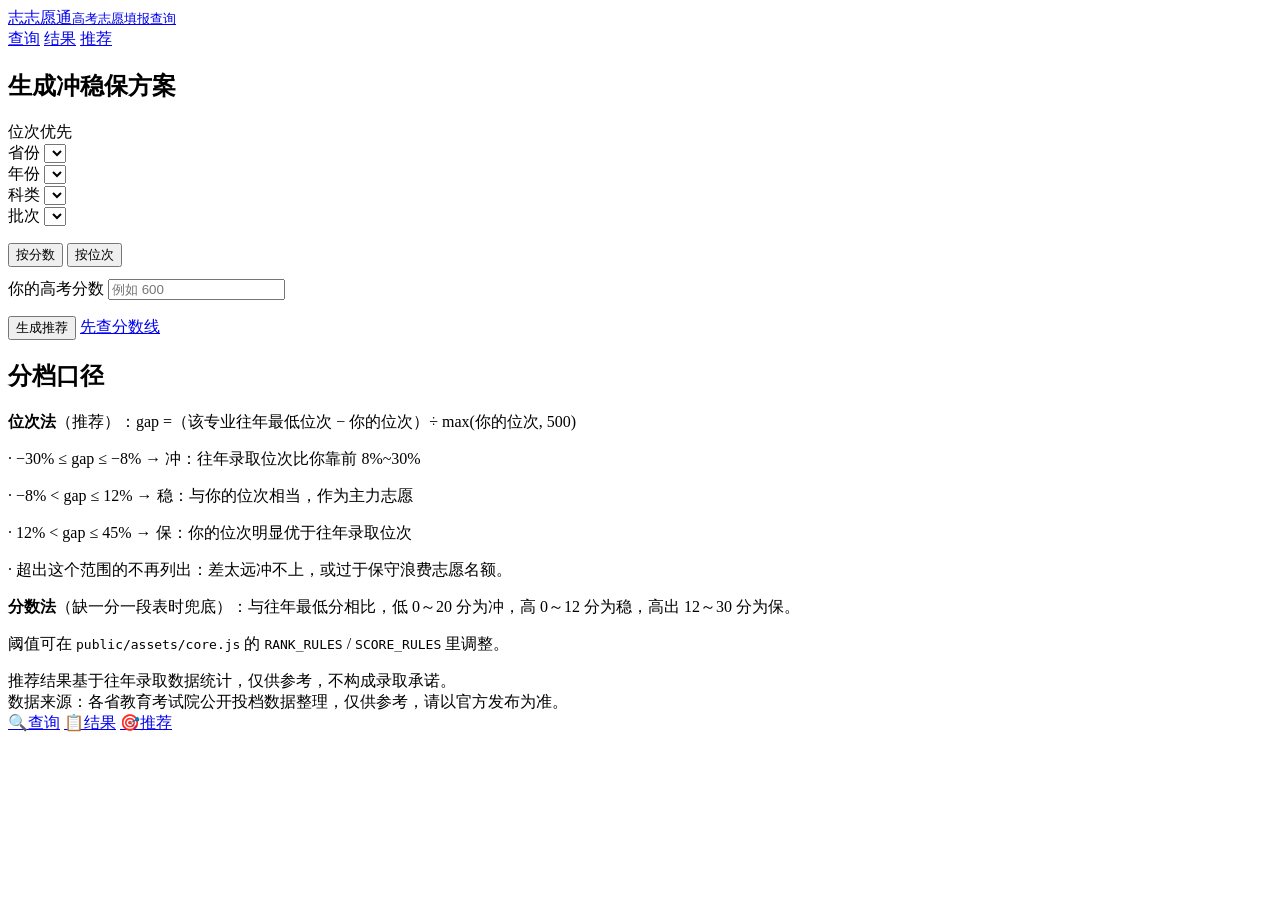
==== public/recommend.html @ 8b0774d6 "feat: 接入浙江2017-2025真实录取数据（静态版） public/data 改为按年份懒加载的真实数据（约20万条），README 更新在线体验链接与数据说明。" ====
<!doctype html>
<html lang="zh-CN">
  <head>
    <meta charset="utf-8" />
    <meta name="viewport" content="width=device-width, initial-scale=1, viewport-fit=cover" />
    <title>冲稳保推荐 · 输入分数或位次生成志愿方案</title>
    <meta name="theme-color" content="#2563eb" />
    <link rel="stylesheet" href="./assets/styles.css" />
    <link
      rel="icon"
      href="data:image/svg+xml,%3Csvg xmlns='http://www.w3.org/2000/svg' viewBox='0 0 32 32'%3E%3Crect width='32' height='32' rx='8' fill='%232563eb'/%3E%3Ctext x='16' y='23' font-size='19' text-anchor='middle' fill='white' font-family='sans-serif'%3E志%3C/text%3E%3C/svg%3E"
    />
  </head>
  <body>
    <header class="topbar">
      <div class="topbar-inner">
        <a class="brand" href="./index.html"><span class="logo">志</span>志愿通<small>高考志愿填报查询</small></a>
        <nav class="topnav">
          <a data-nav="index.html" href="./index.html">查询</a>
          <a data-nav="results.html" href="./results.html">结果</a>
          <a data-nav="recommend.html" href="./recommend.html">推荐</a>
        </nav>
      </div>
    </header>

    <main class="app">
      <div id="mode-notice" class="notice" hidden></div>

      <section class="card">
        <div class="card-title">
          <h2>生成冲稳保方案</h2>
          <span class="sub">位次优先</span>
        </div>
        <form id="recommend-form" novalidate>
          <div class="filters">
            <div class="field">
              <label for="province">省份</label>
              <select id="province" name="province"></select>
            </div>
            <div class="field">
              <label for="year">年份</label>
              <select id="year" name="year"></select>
            </div>
            <div class="field">
              <label for="subject">科类</label>
              <select id="subject" name="subject"></select>
            </div>
            <div class="field">
              <label for="batch">批次</label>
              <select id="batch" name="batch"></select>
            </div>
          </div>

          <div style="margin-top: 16px">
            <div class="segmented" role="tablist">
              <button type="button" data-mode="score" class="is-active">按分数</button>
              <button type="button" data-mode="rank">按位次</button>
            </div>
            <div class="field" style="margin-top: 12px">
              <label for="value-input" id="value-label">你的高考分数</label>
              <input id="value-input" type="text" inputmode="numeric" placeholder="例如 600" />
            </div>
            <p class="small muted" id="value-hint" style="margin-top: 6px"></p>
          </div>

          <div class="actions">
            <button class="btn btn-primary" type="submit">生成推荐</button>
            <a class="btn btn-ghost" href="./index.html">先查分数线</a>
          </div>
        </form>
      </section>

      <div id="recommend-note"></div>
      <div class="summary-bar" id="recommend-summary" style="margin-bottom: 14px"></div>
      <div id="recommend-result"></div>
      <div id="bucket-area"></div>

      <section class="card" id="rules-card">
        <div class="card-title"><h2>分档口径</h2></div>
        <div class="small muted">
          <p><b>位次法</b>（推荐）：gap =（该专业往年最低位次 − 你的位次）÷ max(你的位次, 500)</p>
          <p>· −30% ≤ gap ≤ −8% → <span style="color: var(--chong)">冲</span>：往年录取位次比你靠前 8%~30%</p>
          <p>· −8% &lt; gap ≤ 12% → <span style="color: var(--wen)">稳</span>：与你的位次相当，作为主力志愿</p>
          <p>· 12% &lt; gap ≤ 45% → <span style="color: var(--bao)">保</span>：你的位次明显优于往年录取位次</p>
          <p>· 超出这个范围的不再列出：差太远冲不上，或过于保守浪费志愿名额。</p>
          <p style="margin-top: 10px"><b>分数法</b>（缺一分一段表时兜底）：与往年最低分相比，低 0～20 分为冲，高 0～12 分为稳，高出 12～30 分为保。</p>
          <p style="margin-top: 10px">阈值可在 <code>public/assets/core.js</code> 的 <code>RANK_RULES</code> / <code>SCORE_RULES</code> 里调整。</p>
        </div>
      </section>

      <footer class="footer">
        推荐结果基于往年录取数据统计，仅供参考，不构成录取承诺。<br />
        <span id="data-source-note">数据来源：各省教育考试院公开投档数据整理，仅供参考，请以官方发布为准。</span>
      </footer>
    </main>

    <nav class="tabbar">
      <a data-nav="index.html" href="./index.html"><span class="ico">🔍</span>查询</a>
      <a data-nav="results.html" href="./results.html"><span class="ico">📋</span>结果</a>
      <a data-nav="recommend.html" href="./recommend.html"><span class="ico">🎯</span>推荐</a>
    </nav>

    <script type="module" src="./assets/app.js"></script>
  </body>
</html>
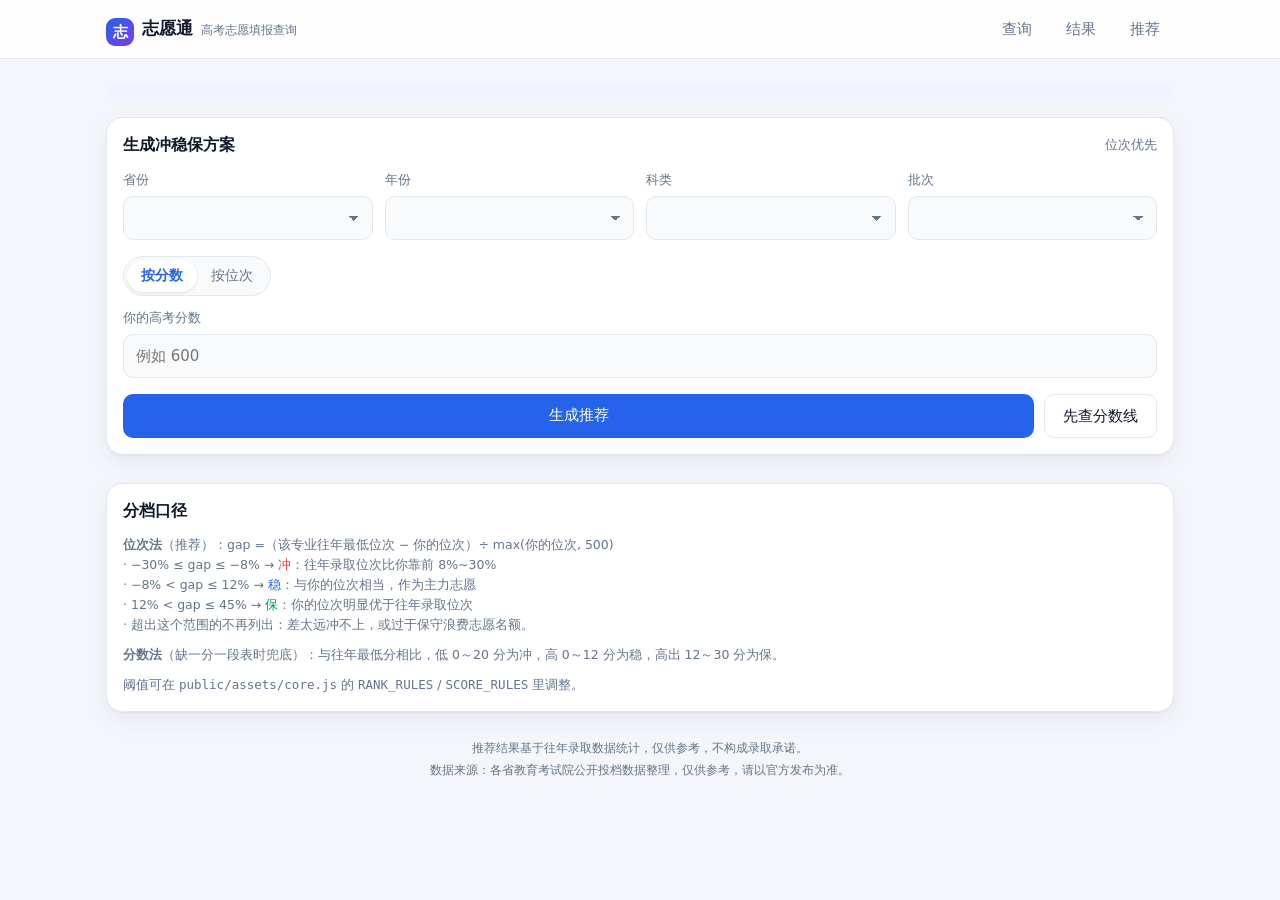
==== commit f29b91b0: "feat: 新增全站 AI 助手（聊天挂件 + /api/chat + 三级降级） - assistant-core.mjs 三端共享内核：系统提示词、本地规则引擎、OpenAI 兼容工具调用循环 -" ====
--- a/public/recommend.html
+++ b/public/recommend.html
@@ -101,5 +101,6 @@
     </nav>
 
     <script type="module" src="./assets/app.js"></script>
+    <script type="module" src="./assets/assistant.js"></script>
   </body>
 </html>
--- a/public/assets/styles.css
+++ b/public/assets/styles.css
@@ -0,0 +1,1149 @@
+/* 高考志愿填报查询平台 · 移动优先样式表 */
+
+:root {
+  --bg: #f4f6fb;
+  --surface: #ffffff;
+  --surface-2: #f8fafc;
+  --text: #0f172a;
+  --muted: #64748b;
+  --border: #e2e8f0;
+  --primary: #2563eb;
+  --primary-soft: #eff4ff;
+  --chong: #ef4444;
+  --chong-soft: #fef2f2;
+  --wen: #2563eb;
+  --wen-soft: #eff4ff;
+  --bao: #059669;
+  --bao-soft: #ecfdf5;
+  --radius: 16px;
+  --radius-sm: 10px;
+  --shadow: 0 1px 2px rgba(15, 23, 42, 0.04), 0 8px 24px rgba(15, 23, 42, 0.06);
+  --nav-height: 60px;
+}
+
+@media (prefers-color-scheme: dark) {
+  :root {
+    --bg: #0b1120;
+    --surface: #131c31;
+    --surface-2: #1a2439;
+    --text: #e8eefc;
+    --muted: #94a3b8;
+    --border: #26324c;
+    --primary: #60a5fa;
+    --primary-soft: #1b2a4a;
+    --chong: #f87171;
+    --chong-soft: #3a1d20;
+    --wen: #60a5fa;
+    --wen-soft: #1b2a4a;
+    --bao: #34d399;
+    --bao-soft: #10322a;
+    --shadow: 0 1px 2px rgba(0, 0, 0, 0.4), 0 8px 24px rgba(0, 0, 0, 0.35);
+  }
+}
+
+* {
+  box-sizing: border-box;
+}
+
+html {
+  -webkit-text-size-adjust: 100%;
+}
+
+body {
+  margin: 0;
+  background: var(--bg);
+  color: var(--text);
+  font-family: system-ui, -apple-system, "Segoe UI", "PingFang SC", "Hiragino Sans GB", "Microsoft YaHei", sans-serif;
+  font-size: 15px;
+  line-height: 1.6;
+  padding-bottom: calc(var(--nav-height) + env(safe-area-inset-bottom, 0px));
+}
+
+a {
+  color: var(--primary);
+  text-decoration: none;
+}
+
+h1,
+h2,
+h3,
+h4 {
+  margin: 0;
+  line-height: 1.35;
+  font-weight: 650;
+}
+
+p {
+  margin: 0;
+}
+
+/* ------------------------------ 布局 ------------------------------ */
+
+.app {
+  max-width: 1100px;
+  margin: 0 auto;
+  padding: 16px;
+}
+
+.topbar {
+  position: sticky;
+  top: 0;
+  z-index: 20;
+  background: color-mix(in srgb, var(--surface) 88%, transparent);
+  backdrop-filter: blur(12px);
+  border-bottom: 1px solid var(--border);
+}
+
+.topbar-inner {
+  max-width: 1100px;
+  margin: 0 auto;
+  padding: 10px 16px;
+  display: flex;
+  align-items: center;
+  gap: 12px;
+}
+
+.brand {
+  display: flex;
+  align-items: baseline;
+  gap: 8px;
+  color: var(--text);
+  font-weight: 700;
+  font-size: 17px;
+}
+
+.brand .logo {
+  display: inline-grid;
+  place-items: center;
+  width: 28px;
+  height: 28px;
+  border-radius: 9px;
+  background: linear-gradient(135deg, var(--primary), #7c3aed);
+  color: #fff;
+  font-size: 15px;
+  transform: translateY(3px);
+}
+
+.brand small {
+  color: var(--muted);
+  font-weight: 500;
+  font-size: 12px;
+}
+
+.topnav {
+  display: none;
+  margin-left: auto;
+  gap: 6px;
+}
+
+.topnav a {
+  padding: 7px 14px;
+  border-radius: 999px;
+  color: var(--muted);
+  font-weight: 500;
+}
+
+.topnav a.is-active {
+  background: var(--primary-soft);
+  color: var(--primary);
+}
+
+.tabbar {
+  position: fixed;
+  left: 0;
+  right: 0;
+  bottom: 0;
+  z-index: 30;
+  display: flex;
+  background: var(--surface);
+  border-top: 1px solid var(--border);
+  padding-bottom: env(safe-area-inset-bottom, 0px);
+}
+
+.tabbar a {
+  flex: 1;
+  display: flex;
+  flex-direction: column;
+  align-items: center;
+  justify-content: center;
+  gap: 2px;
+  height: var(--nav-height);
+  color: var(--muted);
+  font-size: 12px;
+}
+
+.tabbar a.is-active {
+  color: var(--primary);
+  font-weight: 600;
+}
+
+.tabbar .ico {
+  font-size: 19px;
+  line-height: 1;
+}
+
+@media (min-width: 760px) {
+  body {
+    padding-bottom: 24px;
+  }
+
+  .topnav {
+    display: flex;
+  }
+
+  .tabbar {
+    display: none;
+  }
+
+  .app {
+    padding: 24px 16px 48px;
+  }
+}
+
+/* ------------------------------ 通用组件 ------------------------------ */
+
+.card {
+  background: var(--surface);
+  border: 1px solid var(--border);
+  border-radius: var(--radius);
+  box-shadow: var(--shadow);
+  padding: 16px;
+  margin-bottom: 14px;
+}
+
+.card-title {
+  display: flex;
+  align-items: center;
+  justify-content: space-between;
+  gap: 10px;
+  margin-bottom: 14px;
+}
+
+.card-title h2 {
+  font-size: 16px;
+}
+
+.card-title .sub {
+  color: var(--muted);
+  font-size: 12.5px;
+  font-weight: 400;
+}
+
+.hero {
+  padding: 22px 18px;
+  border-radius: var(--radius);
+  background: linear-gradient(140deg, #2563eb, #6d28d9 70%);
+  color: #fff;
+  margin-bottom: 14px;
+}
+
+.hero h1 {
+  font-size: 21px;
+  margin-bottom: 6px;
+}
+
+.hero p {
+  font-size: 13.5px;
+  opacity: 0.9;
+}
+
+.hero .hero-stats {
+  display: flex;
+  flex-wrap: wrap;
+  gap: 8px 18px;
+  margin-top: 14px;
+  font-size: 12.5px;
+  opacity: 0.95;
+}
+
+.hero .hero-stats b {
+  font-size: 16px;
+  font-variant-numeric: tabular-nums;
+}
+
+.muted {
+  color: var(--muted);
+}
+
+.small {
+  font-size: 12.5px;
+}
+
+.num {
+  font-variant-numeric: tabular-nums;
+}
+
+/* ------------------------------ 表单 ------------------------------ */
+
+.filters {
+  display: grid;
+  gap: 12px;
+  grid-template-columns: 1fr;
+}
+
+@media (min-width: 620px) {
+  .filters {
+    grid-template-columns: repeat(2, minmax(0, 1fr));
+  }
+}
+
+@media (min-width: 900px) {
+  .filters {
+    grid-template-columns: repeat(4, minmax(0, 1fr));
+  }
+
+  .filters .span-2 {
+    grid-column: span 2;
+  }
+}
+
+.field label {
+  display: block;
+  margin-bottom: 6px;
+  color: var(--muted);
+  font-size: 12.5px;
+  font-weight: 500;
+}
+
+select,
+input[type="text"],
+input[type="number"],
+input[type="search"] {
+  width: 100%;
+  height: 44px;
+  padding: 0 12px;
+  border: 1px solid var(--border);
+  border-radius: var(--radius-sm);
+  background: var(--surface-2);
+  color: var(--text);
+  font-size: 15px;
+  font-family: inherit;
+  appearance: none;
+}
+
+select {
+  background-image: linear-gradient(45deg, transparent 50%, var(--muted) 50%),
+    linear-gradient(135deg, var(--muted) 50%, transparent 50%);
+  background-position: calc(100% - 18px) 19px, calc(100% - 13px) 19px;
+  background-size: 5px 5px, 5px 5px;
+  background-repeat: no-repeat;
+  padding-right: 34px;
+}
+
+input:focus,
+select:focus {
+  outline: 2px solid color-mix(in srgb, var(--primary) 45%, transparent);
+  outline-offset: 1px;
+  border-color: var(--primary);
+}
+
+.actions {
+  display: flex;
+  gap: 10px;
+  margin-top: 16px;
+  flex-wrap: wrap;
+}
+
+.btn {
+  display: inline-flex;
+  align-items: center;
+  justify-content: center;
+  gap: 6px;
+  height: 44px;
+  padding: 0 18px;
+  border: 1px solid transparent;
+  border-radius: var(--radius-sm);
+  background: var(--surface-2);
+  color: var(--text);
+  font-size: 15px;
+  font-family: inherit;
+  font-weight: 550;
+  cursor: pointer;
+  white-space: nowrap;
+}
+
+.btn-primary {
+  flex: 1;
+  background: var(--primary);
+  color: #fff;
+}
+
+.btn-primary:active {
+  filter: brightness(0.94);
+}
+
+.btn-ghost {
+  border-color: var(--border);
+  background: transparent;
+  color: var(--text);
+  font-weight: 500;
+}
+
+.btn-sm {
+  height: 34px;
+  padding: 0 12px;
+  font-size: 13px;
+}
+
+.segmented {
+  display: inline-flex;
+  padding: 3px;
+  border-radius: 999px;
+  background: var(--surface-2);
+  border: 1px solid var(--border);
+}
+
+.segmented button {
+  border: 0;
+  background: transparent;
+  color: var(--muted);
+  padding: 7px 14px;
+  border-radius: 999px;
+  font-size: 13.5px;
+  font-family: inherit;
+  cursor: pointer;
+}
+
+.segmented button.is-active {
+  background: var(--surface);
+  color: var(--primary);
+  font-weight: 600;
+  box-shadow: 0 1px 3px rgba(15, 23, 42, 0.12);
+}
+
+/* ------------------------------ 标签 / 徽标 ------------------------------ */
+
+.tags {
+  display: inline-flex;
+  flex-wrap: wrap;
+  gap: 4px;
+  vertical-align: middle;
+}
+
+.tag {
+  padding: 1px 6px;
+  border-radius: 6px;
+  background: var(--surface-2);
+  border: 1px solid var(--border);
+  color: var(--muted);
+  font-size: 11px;
+  font-weight: 500;
+  line-height: 1.7;
+}
+
+.tag-985 {
+  background: #fff1f2;
+  border-color: #fecdd3;
+  color: #be123c;
+}
+
+.tag-211 {
+  background: #eef2ff;
+  border-color: #c7d2fe;
+  color: #4338ca;
+}
+
+.tag-syl {
+  background: #ecfeff;
+  border-color: #a5f3fc;
+  color: #0e7490;
+}
+
+@media (prefers-color-scheme: dark) {
+  .tag-985 {
+    background: #3a1d20;
+    border-color: #7f1d1d;
+    color: #fca5a5;
+  }
+
+  .tag-211 {
+    background: #1e2547;
+    border-color: #3730a3;
+    color: #a5b4fc;
+  }
+
+  .tag-syl {
+    background: #10322f;
+    border-color: #155e63;
+    color: #67e8f9;
+  }
+}
+
+.pill {
+  display: inline-flex;
+  align-items: center;
+  gap: 6px;
+  padding: 4px 10px;
+  border-radius: 999px;
+  border: 1px solid var(--border);
+  background: var(--surface-2);
+  font-size: 12.5px;
+  color: var(--text);
+}
+
+.pill b {
+  color: var(--primary);
+}
+
+.chips {
+  display: flex;
+  flex-wrap: wrap;
+  gap: 8px;
+}
+
+/* ------------------------------ 结果表格 ------------------------------ */
+
+.table-wrap {
+  margin: 0 -16px;
+}
+
+.data-table {
+  width: 100%;
+  border-collapse: collapse;
+  font-size: 13.5px;
+}
+
+.data-table th {
+  text-align: left;
+  padding: 10px 12px;
+  color: var(--muted);
+  font-size: 12.5px;
+  font-weight: 500;
+  border-bottom: 1px solid var(--border);
+  white-space: nowrap;
+}
+
+.data-table td {
+  padding: 12px;
+  border-bottom: 1px solid var(--border);
+  vertical-align: top;
+}
+
+.data-table tbody tr:hover {
+  background: var(--surface-2);
+}
+
+.cell-school {
+  min-width: 150px;
+}
+
+.cell-school .name {
+  font-weight: 600;
+  font-size: 14px;
+}
+
+.cell-school .loc {
+  color: var(--muted);
+  font-size: 12px;
+}
+
+.cell-major .name {
+  font-weight: 500;
+}
+
+.cell-major .req {
+  color: var(--muted);
+  font-size: 12px;
+}
+
+.strong-score {
+  font-weight: 650;
+  font-variant-numeric: tabular-nums;
+}
+
+@media (max-width: 719px) {
+  .table-wrap {
+    margin: 0;
+  }
+
+  .data-table thead {
+    display: none;
+  }
+
+  .data-table,
+  .data-table tbody,
+  .data-table tr,
+  .data-table td {
+    display: block;
+    width: 100%;
+  }
+
+  .data-table tbody tr {
+    border: 1px solid var(--border);
+    border-radius: var(--radius-sm);
+    background: var(--surface-2);
+    padding: 10px 12px;
+    margin-bottom: 10px;
+  }
+
+  .data-table td {
+    display: flex;
+    align-items: center;
+    justify-content: space-between;
+    gap: 12px;
+    padding: 4px 0;
+    border: 0;
+    text-align: right;
+  }
+
+  .data-table td::before {
+    content: attr(data-label);
+    color: var(--muted);
+    font-size: 12.5px;
+    flex: 0 0 auto;
+  }
+
+  .data-table td.cell-school {
+    display: block;
+    text-align: left;
+    padding-bottom: 8px;
+    border-bottom: 1px dashed var(--border);
+    margin-bottom: 6px;
+  }
+
+  .data-table td.cell-school::before,
+  .data-table td.cell-major::before {
+    display: none;
+  }
+
+  .data-table td.cell-major {
+    display: block;
+    text-align: left;
+  }
+}
+
+/* ------------------------------ 学校卡片 ------------------------------ */
+
+.school-list {
+  display: grid;
+  gap: 12px;
+}
+
+.school-card {
+  border: 1px solid var(--border);
+  border-radius: var(--radius);
+  background: var(--surface);
+  padding: 14px;
+}
+
+.school-card .head {
+  display: flex;
+  align-items: flex-start;
+  justify-content: space-between;
+  gap: 10px;
+}
+
+.school-card h3 {
+  font-size: 15.5px;
+  display: flex;
+  align-items: center;
+  gap: 6px;
+  flex-wrap: wrap;
+}
+
+.school-card .loc {
+  color: var(--muted);
+  font-size: 12.5px;
+  margin-top: 2px;
+}
+
+.metrics {
+  display: grid;
+  grid-template-columns: repeat(3, minmax(0, 1fr));
+  gap: 8px;
+  margin: 12px 0;
+  padding: 10px 0;
+  border-top: 1px dashed var(--border);
+  border-bottom: 1px dashed var(--border);
+}
+
+.metric {
+  text-align: center;
+}
+
+.metric .k {
+  color: var(--muted);
+  font-size: 11.5px;
+  display: block;
+}
+
+.metric .v {
+  font-size: 16px;
+  font-weight: 650;
+  font-variant-numeric: tabular-nums;
+}
+
+.major-chips {
+  display: flex;
+  flex-wrap: wrap;
+  gap: 6px;
+  margin-bottom: 10px;
+}
+
+.major-chip {
+  border: 1px solid var(--border);
+  background: var(--surface-2);
+  border-radius: 8px;
+  padding: 3px 8px;
+  font-size: 12px;
+}
+
+.major-chip b {
+  font-variant-numeric: tabular-nums;
+}
+
+.card-foot {
+  display: flex;
+  justify-content: flex-end;
+}
+
+/* ------------------------------ 冲稳保 ------------------------------ */
+
+.bucket-tabs {
+  display: flex;
+  gap: 8px;
+  margin-bottom: 12px;
+}
+
+.bucket-tab {
+  flex: 1;
+  border: 1px solid var(--border);
+  background: var(--surface);
+  border-radius: var(--radius-sm);
+  padding: 10px 6px;
+  cursor: pointer;
+  font-family: inherit;
+  color: var(--text);
+  text-align: center;
+}
+
+.bucket-tab .label {
+  display: block;
+  font-size: 17px;
+  font-weight: 700;
+}
+
+.bucket-tab .count {
+  display: block;
+  font-size: 12px;
+  color: var(--muted);
+  font-variant-numeric: tabular-nums;
+}
+
+.bucket-tab[data-bucket="chong"].is-active {
+  border-color: var(--chong);
+  background: var(--chong-soft);
+  color: var(--chong);
+}
+
+.bucket-tab[data-bucket="wen"].is-active {
+  border-color: var(--wen);
+  background: var(--wen-soft);
+  color: var(--wen);
+}
+
+.bucket-tab[data-bucket="bao"].is-active {
+  border-color: var(--bao);
+  background: var(--bao-soft);
+  color: var(--bao);
+}
+
+.bucket-hint {
+  display: flex;
+  gap: 8px;
+  align-items: flex-start;
+  padding: 10px 12px;
+  border-radius: var(--radius-sm);
+  font-size: 12.5px;
+  margin-bottom: 14px;
+}
+
+.bucket-hint[data-bucket="chong"] {
+  background: var(--chong-soft);
+  color: var(--chong);
+}
+
+.bucket-hint[data-bucket="wen"] {
+  background: var(--wen-soft);
+  color: var(--wen);
+}
+
+.bucket-hint[data-bucket="bao"] {
+  background: var(--bao-soft);
+  color: var(--bao);
+}
+
+.bucket-panel {
+  display: none;
+}
+
+.bucket-panel.is-active {
+  display: block;
+}
+
+/* ------------------------------ 其他 ------------------------------ */
+
+.pager {
+  display: flex;
+  align-items: center;
+  justify-content: center;
+  gap: 12px;
+  margin-top: 16px;
+}
+
+.pager .info {
+  color: var(--muted);
+  font-size: 13px;
+  font-variant-numeric: tabular-nums;
+}
+
+.empty {
+  text-align: center;
+  padding: 36px 16px;
+  color: var(--muted);
+}
+
+.empty .big {
+  font-size: 30px;
+  margin-bottom: 8px;
+}
+
+.notice {
+  display: flex;
+  gap: 8px;
+  padding: 10px 12px;
+  border-radius: var(--radius-sm);
+  background: var(--primary-soft);
+  color: var(--primary);
+  font-size: 12.5px;
+  margin-bottom: 14px;
+}
+
+.loading {
+  padding: 40px;
+  text-align: center;
+  color: var(--muted);
+}
+
+.spinner {
+  display: inline-block;
+  width: 22px;
+  height: 22px;
+  border: 2.5px solid var(--border);
+  border-top-color: var(--primary);
+  border-radius: 50%;
+  animation: spin 0.7s linear infinite;
+  margin-bottom: 8px;
+}
+
+@keyframes spin {
+  to {
+    transform: rotate(360deg);
+  }
+}
+
+.summary-bar {
+  display: flex;
+  flex-wrap: wrap;
+  gap: 8px;
+  align-items: center;
+}
+
+.footer {
+  margin: 26px 0 10px;
+  color: var(--muted);
+  font-size: 12px;
+  text-align: center;
+  line-height: 1.8;
+}
+
+.history-list {
+  display: flex;
+  flex-wrap: wrap;
+  gap: 8px;
+}
+
+.history-list a {
+  font-size: 12.5px;
+}
+
+.sr-only {
+  position: absolute;
+  width: 1px;
+  height: 1px;
+  overflow: hidden;
+  clip: rect(0 0 0 0);
+  white-space: nowrap;
+}
+
+/* ------------------------------ AI 助手挂件 ------------------------------ */
+
+.ai-widget {
+  position: fixed;
+  right: 16px;
+  bottom: calc(var(--nav-height) + 16px + env(safe-area-inset-bottom, 0px));
+  z-index: 40;
+  font-size: 14px;
+}
+
+@media (min-width: 760px) {
+  .ai-widget {
+    bottom: 24px;
+  }
+}
+
+.ai-fab {
+  display: grid;
+  place-items: center;
+  width: 52px;
+  height: 52px;
+  margin-left: auto;
+  border: 0;
+  border-radius: 50%;
+  background: linear-gradient(135deg, #fde047, #f59e0b 55%, #b45309);
+  color: #fff;
+  box-shadow: 0 6px 20px rgba(217, 119, 6, 0.45);
+  cursor: pointer;
+  transition: transform 0.15s ease;
+}
+
+.ai-fab:hover {
+  transform: scale(1.06);
+}
+
+.ai-fab-icon {
+  display: block;
+  width: 32px;
+  height: 32px;
+}
+
+.ai-fab-icon svg,
+.ai-avatar svg {
+  display: block;
+  width: 100%;
+  height: 100%;
+}
+
+.ai-panel {
+  position: absolute;
+  right: 0;
+  bottom: 64px;
+  display: flex;
+  flex-direction: column;
+  width: min(380px, calc(100vw - 32px));
+  height: min(560px, max(420px, calc(100vh - 190px)));
+  border: 1px solid var(--border);
+  border-radius: var(--radius);
+  background: var(--surface);
+  box-shadow: 0 12px 40px rgba(15, 23, 42, 0.22);
+  overflow: hidden;
+}
+
+.ai-header {
+  display: flex;
+  align-items: center;
+  justify-content: space-between;
+  gap: 10px;
+  padding: 12px 14px;
+  border-bottom: 1px solid var(--border);
+  background: var(--surface-2);
+}
+
+.ai-title {
+  display: flex;
+  align-items: center;
+  gap: 10px;
+}
+
+.ai-title small {
+  display: block;
+  color: var(--muted);
+  font-size: 11.5px;
+  font-weight: 400;
+}
+
+.ai-avatar {
+  display: block;
+  width: 36px;
+  height: 36px;
+  border-radius: 50%;
+  overflow: hidden;
+  background: transparent;
+}
+
+.ai-close {
+  width: 30px;
+  height: 30px;
+  border: 0;
+  border-radius: 9px;
+  background: transparent;
+  color: var(--muted);
+  font-size: 20px;
+  line-height: 1;
+  cursor: pointer;
+}
+
+.ai-close:hover {
+  background: var(--surface-2);
+  color: var(--text);
+}
+
+.ai-messages {
+  flex: 1;
+  overflow-y: auto;
+  padding: 14px;
+  display: flex;
+  flex-direction: column;
+  gap: 10px;
+  background: var(--bg);
+}
+
+.ai-msg {
+  display: flex;
+  max-width: 92%;
+}
+
+.ai-msg-user {
+  align-self: flex-end;
+  justify-content: flex-end;
+}
+
+.ai-bubble {
+  padding: 9px 12px;
+  border-radius: 14px;
+  border: 1px solid var(--border);
+  background: var(--surface);
+  line-height: 1.55;
+  white-space: pre-wrap;
+  word-break: break-word;
+}
+
+.ai-msg-user .ai-bubble {
+  background: var(--primary);
+  border-color: transparent;
+  color: #fff;
+  border-bottom-right-radius: 4px;
+}
+
+.ai-msg-assistant .ai-bubble {
+  border-bottom-left-radius: 4px;
+}
+
+/* 打字中的三个点 */
+
+.ai-typing .ai-bubble {
+  display: inline-flex;
+  gap: 4px;
+  align-items: center;
+  padding: 13px 14px;
+}
+
+.ai-dot {
+  width: 7px;
+  height: 7px;
+  border-radius: 50%;
+  background: var(--muted);
+  animation: ai-bounce 1.2s infinite ease-in-out;
+}
+
+.ai-dot:nth-child(2) {
+  animation-delay: 0.15s;
+}
+
+.ai-dot:nth-child(3) {
+  animation-delay: 0.3s;
+}
+
+@keyframes ai-bounce {
+  0%,
+  60%,
+  100% {
+    transform: translateY(0);
+    opacity: 0.5;
+  }
+
+  30% {
+    transform: translateY(-4px);
+    opacity: 1;
+  }
+}
+
+.ai-suggestions {
+  display: flex;
+  flex-wrap: wrap;
+  gap: 6px;
+  padding: 8px 12px 0;
+  border-top: 1px solid var(--border);
+  background: var(--surface);
+}
+
+.ai-suggestions:empty {
+  display: none;
+  padding: 0;
+}
+
+.ai-chip {
+  padding: 5px 10px;
+  border: 1px solid var(--border);
+  border-radius: 999px;
+  background: var(--surface-2);
+  color: var(--text);
+  font-size: 12.5px;
+  font-family: inherit;
+  cursor: pointer;
+}
+
+.ai-chip:hover {
+  border-color: var(--primary);
+  color: var(--primary);
+}
+
+.ai-input-row {
+  display: flex;
+  gap: 8px;
+  padding: 10px 12px;
+  background: var(--surface);
+}
+
+.ai-input-row input {
+  flex: 1;
+  min-width: 0;
+  height: 40px;
+  padding: 0 12px;
+  border: 1px solid var(--border);
+  border-radius: 999px;
+  background: var(--surface-2);
+  color: var(--text);
+  font-size: 14px;
+  font-family: inherit;
+}
+
+.ai-input-row input:focus {
+  outline: none;
+  border-color: var(--primary);
+}
+
+.ai-send {
+  flex: 0 0 auto;
+  width: 40px;
+  height: 40px;
+  border: 0;
+  border-radius: 50%;
+  background: var(--primary);
+  color: #fff;
+  font-size: 15px;
+  cursor: pointer;
+}
+
+.ai-send:active {
+  filter: brightness(0.92);
+}
+
+/* 窄屏时面板占满宽度，避开底部标签栏 */
+
+@media (max-width: 420px) {
+  .ai-panel {
+    right: -8px;
+    width: calc(100vw - 16px);
+  }
+}
